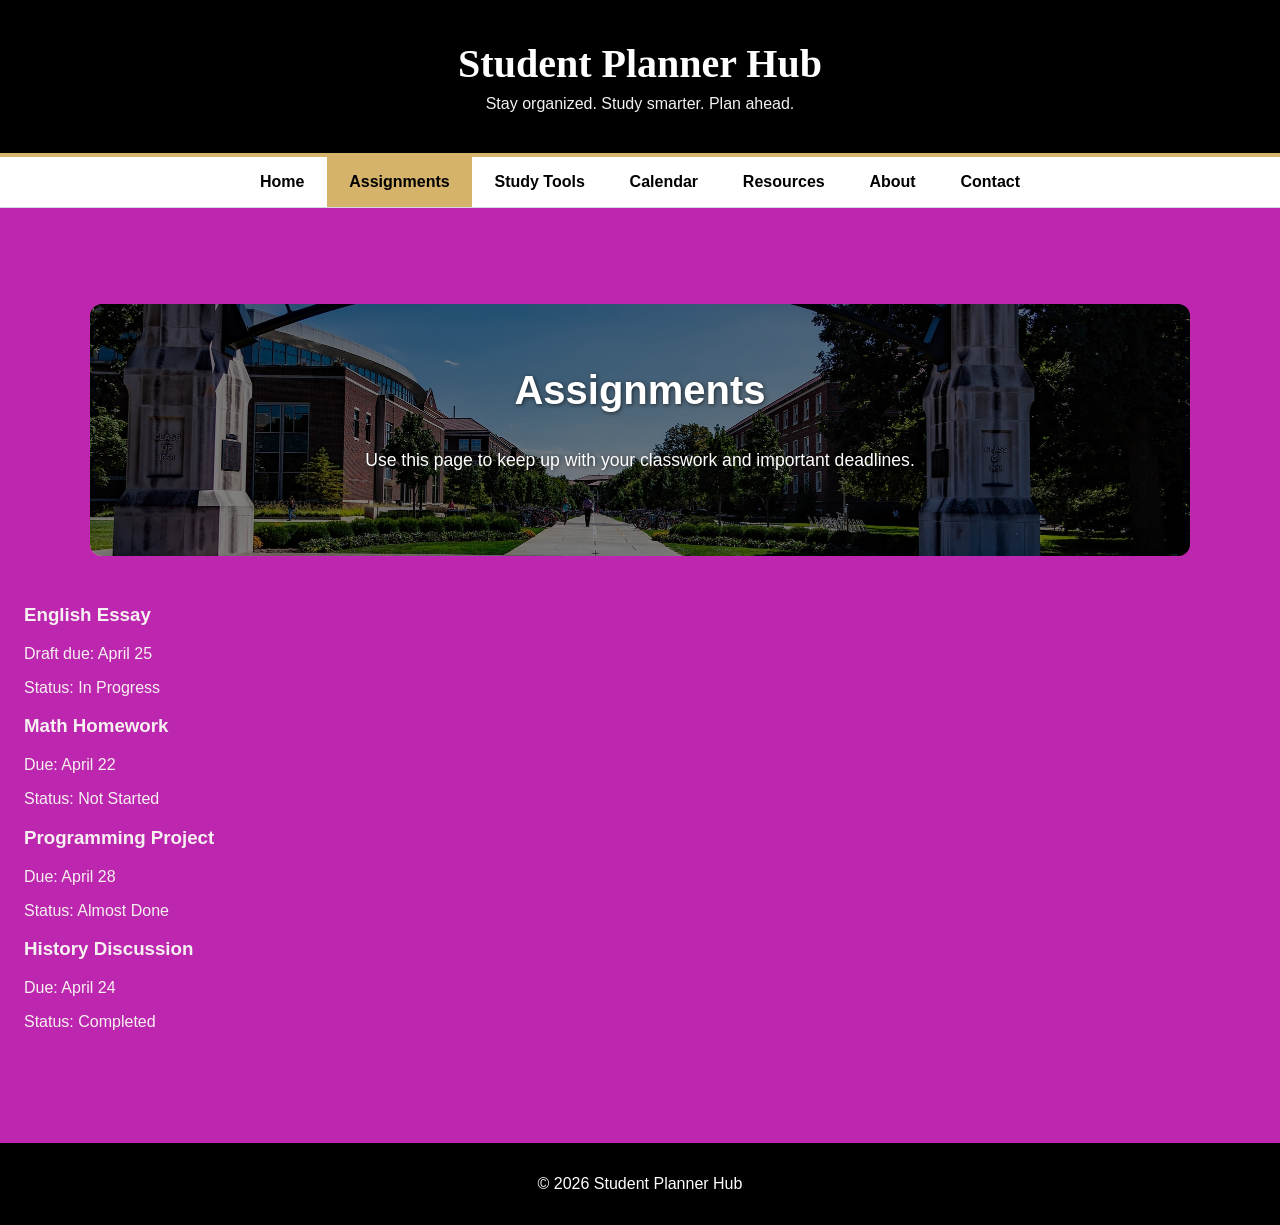
==== assignments.html @ 4df619ee "Add files via upload" ====
<!DOCTYPE html>
<html lang="en">
<head>
    <title>Student Planner Hub :: Assignments</title>
    <meta charset="utf-8">
    <meta name="viewport" content="width=device-width, initial-scale=1.0">
    <link href="styles.css" rel="stylesheet">
</head>
<body>

<div id="wrapper">

    <header>
        <h1>Student Planner Hub</h1>
        <p>Stay organized. Study smarter. Plan ahead.</p>
    </header>

    <nav>
        <ul>
            <li><a href="index.html">Home</a></li>
            <li><a href="assignments.html" class="active">Assignments</a></li>
            <li><a href="studytools.html">Study Tools</a></li>
            <li><a href="calendar.html">Calendar</a></li>
            <li><a href="resources.html">Resources</a></li>
            <li><a href="about.html">About</a></li>
            <li><a href="contact.html">Contact</a></li>
        </ul>
    </nav>

    <main>
        <section class="hero">
            <h2>Assignments</h2>
            <p>Use this page to keep up with your classwork and important deadlines.</p>
        </section>

        <section class="cards">
            <div class="card">
                <h3>English Essay</h3>
                <p>Draft due: April 25</p>
                <p>Status: In Progress</p>
            </div>

            <div class="card">
                <h3>Math Homework</h3>
                <p>Due: April 22</p>
                <p>Status: Not Started</p>
            </div>

            <div class="card">
                <h3>Programming Project</h3>
                <p>Due: April 28</p>
                <p>Status: Almost Done</p>
            </div>

            <div class="card">
                <h3>History Discussion</h3>
                <p>Due: April 24</p>
                <p>Status: Completed</p>
            </div>
        </section>
    </main>

    <footer>
        <p>&copy; 2026 Student Planner Hub</p>
    </footer>

</div>

</body>
</html>
---- styles.css ----
* {
    box-sizing: border-box;
}

body {
    margin: 0;
    font-family: Arial, Helvetica, sans-serif;
    background-color: #bd27b0;
    color: #f7f0f0;
}

#wrapper {
    min-height: 100vh;
}

/* HEADER */
header {
    background-color: #000000;
    color: #ffffff;
    text-align: center;
    padding: 2.5em 1em 1.5em 1em;
    border-bottom: 4px solid #d6b36a;
}

header h1 {
    margin: 0;
    font-size: 2.5em;
    font-family: Georgia, "Times New Roman", serif;
}

header p {
    margin-top: 0.5em;
    font-size: 1em;
    color: #f1f1f1;
}

/* NAV */
nav {
    background-color: #ffffff;
    border-bottom: 1px solid #cfd8e3;
}

nav ul {
    list-style-type: none;
    margin: 0;
    padding: 0;
    display: flex;
    justify-content: center;
    flex-wrap: wrap;
}

nav a {
    display: block;
    padding: 1em 1.4em;
    text-decoration: none;
    color: #000000;
    font-weight: bold;
}

nav a:hover {
    background-color: #f3f3f3;
    color: #000000;
}

.active {
    background-color: #d6b36a;
    color: #000000;
}

/* MAIN */
main {
    padding: 3em 1.5em;
}

/* HERO */
.hero {
    max-width: 1100px;
    margin: 3em auto;
    background-image: url("purdue.jpg"); /* change this if your image has a different name */
    background-size: cover;
    background-position: center;
    padding: 4em 2em;
    border-radius: 12px;
    position: relative;
    text-align: center;
    color: #ffffff;
    overflow: hidden;
}

.hero::before {
    content: "";
    position: absolute;
    top: 0;
    left: 0;
    right: 0;
    bottom: 0;
    background: rgba(0, 0, 0, 0.45);
    border-radius: 12px;
}

.hero h2,
.hero p,
.hero .cta-button {
    position: relative;
    z-index: 1;
}

.hero h2 {
    margin-top: 0;
    font-size: 2.5em;
    color: #ffffff;
    text-shadow: 1px 1px 4px rgba(0, 0, 0, 0.6);
}

.hero p {
    font-size: 1.1em;
    line-height: 1.6;
    color: #ffffff;
    max-width: 650px;
    margin: 1em auto;
    text-shadow: 1px 1px 4px rgba(0, 0, 0, 0.6);
}

/* BUTTON */
.cta-button {
    display: inline-block;
    margin-top: 1.5em;
    padding: 1em 1.8em;
    background-color: #d6b36a;
    color: #000000;
    text-decoration: none;
    font-weight: bold;
    border-radius: 8px;
    position: relative;
    z-index: 1;
}

.cta-button:hover {
    background-color: #c5a25a;
}

/* FOOTER */
footer {
    text-align: center;
    padding: 1em;
    background-color: #000000;
    color: #ffffff;
    margin-top: 3em;
}

@media (max-width: 700px) {
    header h1 {
        font-size: 2em;
    }

    header p {
        font-size: 0.95em;
    }

    nav ul {
        flex-direction: column;
    }

    nav a {
        text-align: center;
        border-top: 1px solid #e3e8ee;
    }

    main {
        padding: 1.25em;
    }

    .hero {
        padding: 2.5em 1.25em;
    }

    .hero h2 {
        font-size: 1.8em;
    }

    .hero p {
        font-size: 1em;
    }
}
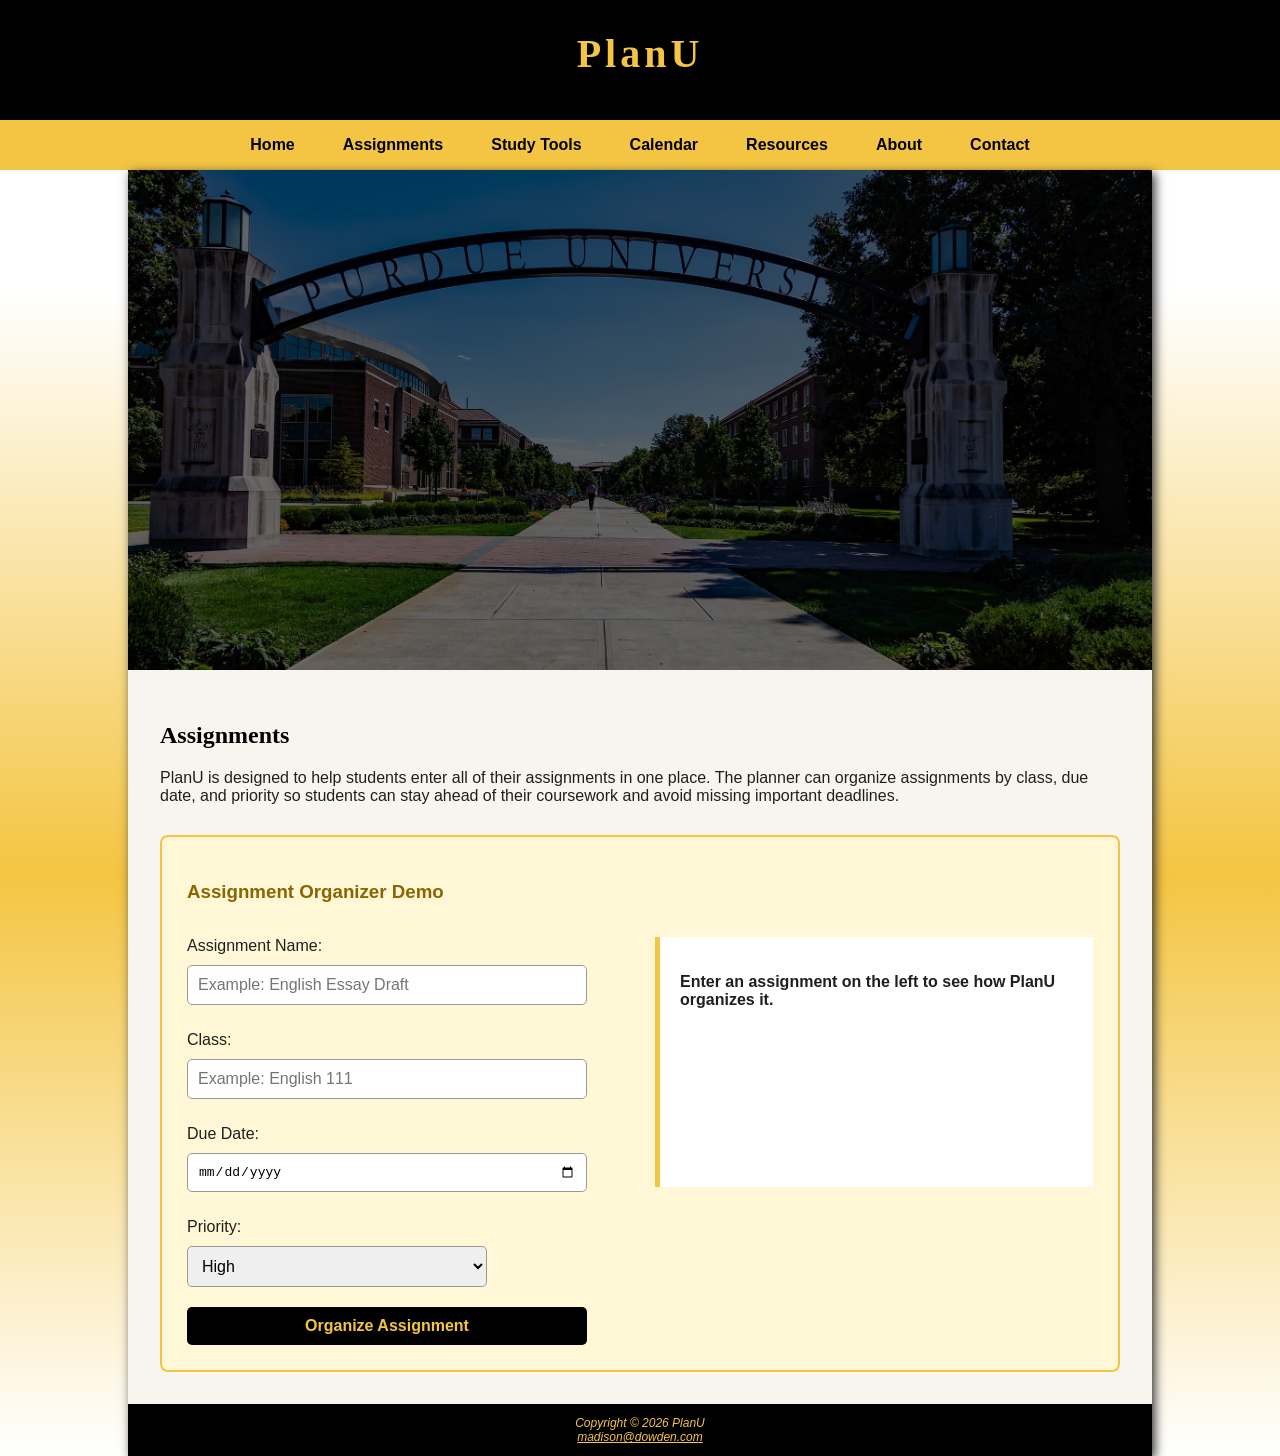
==== commit 72515705: "m" ====
--- a/assignments.html
+++ b/assignments.html
@@ -1,70 +1,112 @@
 <!DOCTYPE html>
 <html lang="en">
 <head>
-    <title>Student Planner Hub :: Assignments</title>
-    <meta charset="utf-8">
-    <meta name="viewport" content="width=device-width, initial-scale=1.0">
-    <link href="styles.css" rel="stylesheet">
+<title>PlanU :: Assignments</title>
+<meta charset="utf-8">
+<meta name="description" content="PlanU helps students enter, organize, and track assignments by class, due date, and priority.">
+<meta name="viewport" content="width=device-width, initial-scale=1.0">
+<link href="styles.css" rel="stylesheet">
 </head>
+
 <body>
+
+<header>
+<h1><a href="index.html">PlanU</a></h1>
+</header>
+
+<nav>
+<ul>
+<li><a href="index.html">Home</a></li>
+<li><a href="assignments.html">Assignments</a></li>
+<li><a href="study.html">Study Tools</a></li>
+<li><a href="calendar.html">Calendar</a></li>
+<li><a href="resources.html">Resources</a></li>
+<li><a href="about.html">About</a></li>
+<li><a href="contact.html">Contact</a></li>
+</ul>
+</nav>
 
 <div id="wrapper">
 
-    <header>
-        <h1>Student Planner Hub</h1>
-        <p>Stay organized. Study smarter. Plan ahead.</p>
-    </header>
+<div id="assignhero"></div>
 
-    <nav>
-        <ul>
-            <li><a href="index.html">Home</a></li>
-            <li><a href="assignments.html" class="active">Assignments</a></li>
-            <li><a href="studytools.html">Study Tools</a></li>
-            <li><a href="calendar.html">Calendar</a></li>
-            <li><a href="resources.html">Resources</a></li>
-            <li><a href="about.html">About</a></li>
-            <li><a href="contact.html">Contact</a></li>
-        </ul>
-    </nav>
+<main>
+<h2>Assignments</h2>
 
-    <main>
-        <section class="hero">
-            <h2>Assignments</h2>
-            <p>Use this page to keep up with your classwork and important deadlines.</p>
-        </section>
+<p>
+PlanU is designed to help students enter all of their assignments in one place.
+The planner can organize assignments by class, due date, and priority so students
+can stay ahead of their coursework and avoid missing important deadlines.
+</p>
 
-        <section class="cards">
-            <div class="card">
-                <h3>English Essay</h3>
-                <p>Draft due: April 25</p>
-                <p>Status: In Progress</p>
-            </div>
+<div class="planner-box">
+<h3>Assignment Organizer Demo</h3>
 
-            <div class="card">
-                <h3>Math Homework</h3>
-                <p>Due: April 22</p>
-                <p>Status: Not Started</p>
-            </div>
+<div class="assignment-layout">
 
-            <div class="card">
-                <h3>Programming Project</h3>
-                <p>Due: April 28</p>
-                <p>Status: Almost Done</p>
-            </div>
+<div class="assignment-form">
+<form id="assignmentForm">
 
-            <div class="card">
-                <h3>History Discussion</h3>
-                <p>Due: April 24</p>
-                <p>Status: Completed</p>
-            </div>
-        </section>
-    </main>
+<label for="assignmentName">Assignment Name:</label>
+<input type="text" id="assignmentName" name="assignmentName" placeholder="Example: English Essay Draft" required>
 
-    <footer>
-        <p>&copy; 2026 Student Planner Hub</p>
-    </footer>
+<label for="className">Class:</label>
+<input type="text" id="className" name="className" placeholder="Example: English 111" required>
+
+<label for="dueDate">Due Date:</label>
+<input type="date" id="dueDate" name="dueDate" required>
+
+<label for="priority">Priority:</label>
+<select id="priority" name="priority">
+<option value="High">High</option>
+<option value="Medium">Medium</option>
+<option value="Low">Low</option>
+</select>
+
+<input type="button" value="Organize Assignment" onclick="organizeAssignment()">
+
+</form>
+</div>
+
+<div class="assignment-preview">
+<div id="assignmentOutput">
+<p>Enter an assignment on the left to see how PlanU organizes it.</p>
+</div>
+</div>
+
+</div>
+</div>
+
+</main>
+
+<footer>
+Copyright © 2026 PlanU<br>
+<a href="mailto:madison@dowden.com">madison@dowden.com</a>
+</footer>
 
 </div>
 
+<script>
+function organizeAssignment() {
+    var assignmentName = document.getElementById("assignmentName").value;
+    var className = document.getElementById("className").value;
+    var dueDate = document.getElementById("dueDate").value;
+    var priority = document.getElementById("priority").value;
+
+    if (assignmentName === "" || className === "" || dueDate === "") {
+        alert("Please fill out all assignment fields.");
+        return;
+    }
+
+    document.getElementById("assignmentOutput").innerHTML =
+        "<h4>Organized Assignment Preview</h4>" +
+        "<p><strong>Assignment:</strong> " + assignmentName + "</p>" +
+        "<p><strong>Class:</strong> " + className + "</p>" +
+        "<p><strong>Due Date:</strong> " + dueDate + "</p>" +
+        "<p><strong>Priority:</strong> " + priority + "</p>" +
+        "<p><strong>Calendar Status:</strong> This assignment would be added to your PlanU calendar.</p>";
+}
+</script>
+
 </body>
 </html>
--- a/styles.css
+++ b/styles.css
@@ -1,184 +1,357 @@
 * {
-    box-sizing: border-box;
+  box-sizing: border-box;
 }
 
 body {
-    margin: 0;
-    font-family: Arial, Helvetica, sans-serif;
-    background-color: #bd27b0;
-    color: #f7f0f0;
+  margin: 0;
+  background-color: #f5f1e8;
+  color: #1f1f1f;
+  font-family: Arial, Helvetica, sans-serif;
+}
+
+header a {
+  color: #f4c542;
+  text-decoration: none;
+}
+
+h1 {
+  margin: 0;
+  font-family: Georgia, "Times New Roman", serif;
+  letter-spacing: 0.1em;
+  font-size: 2.5em;
+}
+
+nav {
+  background-color: #f4c542;
+  font-weight: bold;
+}
+
+nav ul {
+  list-style-type: none;
+  margin: 0;
+  padding: 0;
+}
+
+nav li {
+  border-bottom: 1px solid #000000;
+}
+
+nav a {
+  display: block;
+  color: #000000;
+  text-align: center;
+  padding: 1em;
+  text-decoration: none;
+}
+
+nav a:hover {
+  background-color: #000000;
+  color: #f4c542;
 }
 
 #wrapper {
-    min-height: 100vh;
-}
-
-/* HEADER */
+  background-color: #f8f5ef;
+}
+
 header {
-    background-color: #000000;
-    color: #ffffff;
-    text-align: center;
-    padding: 2.5em 1em 1.5em 1em;
-    border-bottom: 4px solid #d6b36a;
-}
-
-header h1 {
-    margin: 0;
-    font-size: 2.5em;
-    font-family: Georgia, "Times New Roman", serif;
-}
-
-header p {
-    margin-top: 0.5em;
-    font-size: 1em;
-    color: #f1f1f1;
-}
-
-/* NAV */
-nav {
-    background-color: #ffffff;
-    border-bottom: 1px solid #cfd8e3;
-}
-
-nav ul {
-    list-style-type: none;
-    margin: 0;
-    padding: 0;
+  background-color: #000000;
+  color: #f4c542;
+  height: 120px;
+  text-align: center;
+  padding-top: 30px;
+}
+
+#homehero,
+#assignhero,
+#studyhero,
+#calendarhero,
+#resourceshero,
+#abouthero,
+#contacthero {
+  height: 500px;
+  background-image:
+    linear-gradient(rgba(0,0,0,0.55), rgba(0,0,0,0.55)),
+    url(purdue.jpg);
+  background-size: cover;
+  background-position: center;
+  background-repeat: no-repeat;
+
+  display: flex;
+  align-items: center;
+  padding-left: 4em;
+}
+
+.hero-text {
+  color: #ffffff;
+  max-width: 500px;
+}
+
+.hero-text h2 {
+  color: #ffffff;
+  font-size: 3em;
+  margin-bottom: 0.3em;
+}
+
+.tagline {
+  color: #f4c542;
+  font-weight: bold;
+  font-size: 1.2em;
+  letter-spacing: 0.05em;
+}
+
+.hero-text p {
+  font-size: 1.2em;
+  line-height: 1.6;
+}
+
+.hero-button {
+  display: inline-block;
+  margin-top: 1em;
+  background-color: #f4c542;
+  color: #000000;
+  padding: 0.9em 1.8em;
+  text-decoration: none;
+  font-weight: bold;
+  border-radius: 8px;
+  transition: 0.3s;
+}
+
+.hero-button:hover {
+  background-color: #ffffff;
+  transform: scale(1.05);
+}
+.intro-text {
+  font-size: 1.1em;
+  line-height: 1.6;
+  max-width: 850px;
+}
+
+.feature-section {
+  display: grid;
+  grid-template-columns: repeat(auto-fit, minmax(250px, 1fr));
+  gap: 2em;
+  margin-top: 2em;
+}
+
+.feature-card {
+  background-color: #ffffff;
+  border-radius: 15px;
+  overflow: hidden;
+  box-shadow: 0 4px 12px rgba(0,0,0,0.15);
+  transition: transform 0.3s;
+  text-align: center;
+}
+
+.feature-card:hover {
+  transform: translateY(-8px);
+}
+
+.feature-card img {
+  width: 100%;
+  height: 220px;
+  object-fit: cover;
+}
+
+.feature-card h3 {
+  margin-top: 1em;
+  font-size: 1.5em;
+}
+
+.feature-card p {
+  padding: 0 1em 1.5em;
+  line-height: 1.6;
+}
+
+main {
+  padding: 2em;
+}
+main {
+  padding: 1em;
+}
+
+h2 {
+  color: #000000;
+  font-family: Georgia, "Times New Roman", serif;
+}
+
+h3 {
+  color: #8a6500;
+}
+
+#flow {
+  display: block;
+}
+
+.planner-box {
+  margin-top: 2em;
+  padding: 1em;
+  background-color: #fff8dc;
+  border: 2px solid #f4c542;
+  border-radius: 10px;
+}
+
+select {
+  padding: 0.5em;
+  width: 100%;
+  max-width: 300px;
+}
+
+#assignmentOutput {
+  margin-top: 1em;
+  font-weight: bold;
+}
+
+table {
+  border: 1px solid #f4c542;
+  width: 90%;
+  border-collapse: collapse;
+  margin: 1em auto;
+}
+
+td,
+th {
+  border: 1px solid #f4c542;
+  padding: 0.5em;
+}
+
+th {
+  background-color: #000000;
+  color: #f4c542;
+}
+
+form {
+  max-width: 400px;
+}
+
+label {
+  display: block;
+  margin-top: 1em;
+}
+
+input,
+textarea {
+  display: block;
+  width: 100%;
+  padding: 0.5em;
+}
+
+input[type="submit"] {
+  margin-top: 1em;
+  background-color: #000000;
+  color: #f4c542;
+  border: none;
+  font-weight: bold;
+  cursor: pointer;
+}
+
+footer {
+  background-color: #000000;
+  color: #f4c542;
+  font-size: 0.75em;
+  font-style: italic;
+  text-align: center;
+  padding: 1em;
+}
+
+footer a {
+  color: #f4c542;
+}
+
+@media (min-width: 600px) {
+  nav ul {
     display: flex;
+    flex-direction: row;
     justify-content: center;
-    flex-wrap: wrap;
-}
-
-nav a {
-    display: block;
-    padding: 1em 1.4em;
-    text-decoration: none;
-    color: #000000;
-    font-weight: bold;
-}
-
-nav a:hover {
-    background-color: #f3f3f3;
-    color: #000000;
-}
-
-.active {
-    background-color: #d6b36a;
-    color: #000000;
-}
-
-/* MAIN */
-main {
-    padding: 3em 1.5em;
-}
-
-/* HERO */
-.hero {
-    max-width: 1100px;
-    margin: 3em auto;
-    background-image: url("purdue.jpg"); /* change this if your image has a different name */
-    background-size: cover;
-    background-position: center;
-    padding: 4em 2em;
-    border-radius: 12px;
-    position: relative;
-    text-align: center;
-    color: #ffffff;
-    overflow: hidden;
-}
-
-.hero::before {
-    content: "";
-    position: absolute;
-    top: 0;
-    left: 0;
-    right: 0;
-    bottom: 0;
-    background: rgba(0, 0, 0, 0.45);
-    border-radius: 12px;
-}
-
-.hero h2,
-.hero p,
-.hero .cta-button {
-    position: relative;
-    z-index: 1;
-}
-
-.hero h2 {
-    margin-top: 0;
-    font-size: 2.5em;
-    color: #ffffff;
-    text-shadow: 1px 1px 4px rgba(0, 0, 0, 0.6);
-}
-
-.hero p {
-    font-size: 1.1em;
-    line-height: 1.6;
-    color: #ffffff;
-    max-width: 650px;
-    margin: 1em auto;
-    text-shadow: 1px 1px 4px rgba(0, 0, 0, 0.6);
-}
-
-/* BUTTON */
-.cta-button {
-    display: inline-block;
-    margin-top: 1.5em;
-    padding: 1em 1.8em;
-    background-color: #d6b36a;
-    color: #000000;
-    text-decoration: none;
-    font-weight: bold;
-    border-radius: 8px;
-    position: relative;
-    z-index: 1;
-}
-
-.cta-button:hover {
-    background-color: #c5a25a;
-}
-
-/* FOOTER */
-footer {
-    text-align: center;
-    padding: 1em;
-    background-color: #000000;
-    color: #ffffff;
-    margin-top: 3em;
-}
-
-@media (max-width: 700px) {
-    header h1 {
-        font-size: 2em;
-    }
-
-    header p {
-        font-size: 0.95em;
-    }
-
-    nav ul {
-        flex-direction: column;
-    }
-
-    nav a {
-        text-align: center;
-        border-top: 1px solid #e3e8ee;
-    }
-
-    main {
-        padding: 1.25em;
-    }
-
-    .hero {
-        padding: 2.5em 1.25em;
-    }
-
-    .hero h2 {
-        font-size: 1.8em;
-    }
-
-    .hero p {
-        font-size: 1em;
-    }
+  }
+
+  nav li {
+    border-bottom: none;
+  }
+
+  nav a {
+    padding: 1em 1.5em;
+  }
+
+  #flow {
+    display: flex;
+    gap: 1em;
+  }
+
+  #flow section {
+    flex: 1;
+  }
+}
+
+@media (min-width: 1024px) {
+  body {
+    background-image: linear-gradient(to bottom, #ffffff 20%, #f4c542 60%, #ffffff 100%);
+  }
+
+  #wrapper {
+    width: 80%;
+    margin: auto;
+    box-shadow: 3px 3px 10px #333333;
+  }
+
+  main {
+    padding: 2em;
+  }
+.planner-box {
+  background-color: #fff7d6;
+  border: 2px solid #f4c542;
+  border-radius: 8px;
+  padding: 25px;
+  margin-top: 30px;
+}
+
+.assignment-layout {
+  display: flex;
+  gap: 30px;
+  align-items: flex-start;
+  flex-wrap: wrap;
+}
+
+.assignment-form {
+  flex: 1;
+  min-width: 300px;
+}
+
+.assignment-preview {
+  flex: 1;
+  min-width: 300px;
+}
+
+.assignment-form form {
+  display: flex;
+  flex-direction: column;
+  gap: 10px;
+}
+
+.assignment-form input,
+.assignment-form select {
+  padding: 10px;
+  font-size: 1em;
+  border: 1px solid #999999;
+  border-radius: 5px;
+}
+
+.assignment-form input[type="button"] {
+  background-color: #000000;
+  color: #f4c542;
+  font-weight: bold;
+  cursor: pointer;
+  border: none;
+  margin-top: 10px;
+}
+
+.assignment-form input[type="button"]:hover {
+  background-color: #333333;
+}
+
+#assignmentOutput {
+  padding: 20px;
+  background-color: #ffffff;
+  border-left: 5px solid #f4c542;
+  min-height: 250px;
+}
 }
